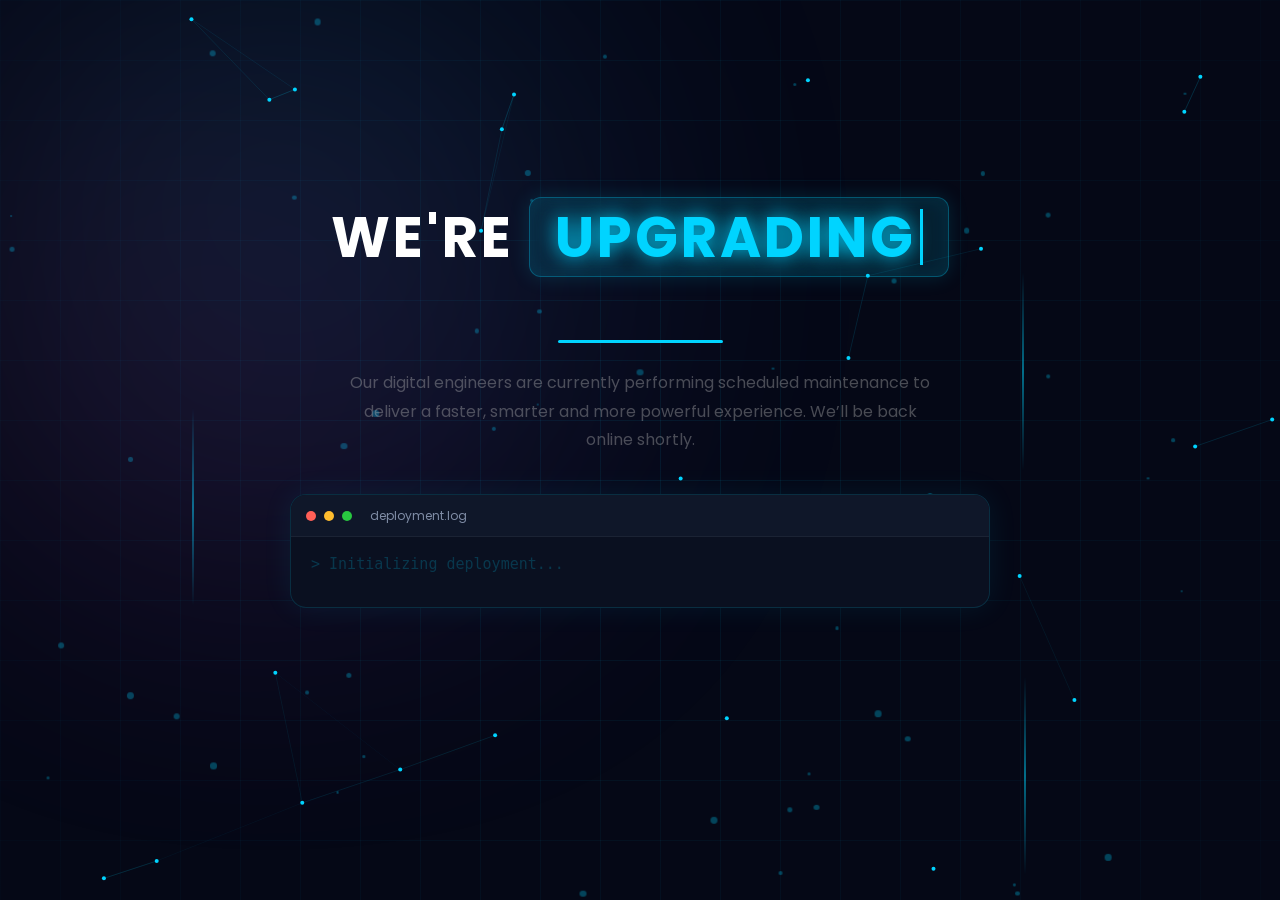
==== index-soumyajeet.html @ 0f1e5fda "V1.0 Maintenance Page" ====
<!DOCTYPE html>
<html lang="en">

<head>
    <meta charset="UTF-8">
    <meta name="viewport" content="width=device-width, initial-scale=1.0">

    <title>Quadricx | Under Maintenance</title>

    <link rel="preconnect" href="https://fonts.googleapis.com">
    <link href="https://fonts.googleapis.com/css2?family=Poppins:wght@300;400;500;600;700&display=swap"
        rel="stylesheet">

    <style>
        * {
            margin: 0;
            padding: 0;
            box-sizing: border-box;
        }

        body {
            font-family: 'Poppins', sans-serif;
            background: #050816;
            overflow: hidden;
            color: white;
        }

        .container {
            width: 100%;
            height: 100vh;
            display: flex;
            justify-content: center;
            align-items: center;
            position: relative;
            flex-direction: column;
        }

        .bg-glow {
            z-index: 1;
        }

        .container {
            z-index: 10;
        }

        /* Animated Background */

        .bg-glow {
            position: absolute;
            width: 700px;
            height: 700px;
            border-radius: 50%;
            background: conic-gradient(#00d4ff,
                    #7b61ff,
                    #ff4fd8,
                    #00d4ff);
            filter: blur(150px);
            opacity: .18;
            animation: rotateGlow 18s linear infinite;
        }

        @keyframes rotateGlow {
            from {
                transform: rotate(0deg);
            }

            to {
                transform: rotate(360deg);
            }
        }

        /* Logo */

        .logo {
            width: 150px;
            margin-bottom: 30px;
            opacity: 0;
            transform: scale(0.5);
        }

        .logo img {
            width: 100%;
        }

        /* Heading */

        h1 {
            font-size: 4rem;
            font-weight: 700;
            letter-spacing: 3px;
            margin-bottom: 20px;
            opacity: 0;
        }

        .desc {
            max-width: 700px;
            text-align: center;
            font-size: 1.1rem;
            color: #bdbdbd;
            line-height: 1.8;
            opacity: 0;
        }

        .line {
            width: 0;
            height: 3px;
            background: #00d4ff;
            margin: 30px auto;
            border-radius: 50px;
        }

        .status {
            margin-top: 30px;
            font-size: 14px;
            letter-spacing: 4px;
            color: #00d4ff;
            opacity: 0;
        }

        /* Floating Particles */

        .particle {
            position: absolute;
            border-radius: 50%;
            background: #00d4ff;
            opacity: .3;
        }

        .footer {
            position: absolute;
            bottom: 30px;
            font-size: 12px;
            color: #888;
            letter-spacing: 2px;
            opacity: 0;
        }


        /*  */
        /*  */
        .highlight {

            display: inline-flex;
            align-items: center;
            justify-content: center;

            min-width: 320px;
            height: 80px;

            padding: 0 25px;

            background: rgba(0, 212, 255, 0.12);

            border: 1px solid rgba(0, 212, 255, 0.3);

            border-radius: 12px;

            color: #00d4ff;

            backdrop-filter: blur(10px);

            box-shadow:
                0 0 20px rgba(0, 212, 255, .15),
                inset 0 0 20px rgba(0, 212, 255, .08);

            position: relative;

            overflow: hidden;
        }

        .highlight::before {

            content: "";

            position: absolute;

            top: 0;
            left: -100%;

            width: 50%;
            height: 100%;

            background:
                linear-gradient(90deg,
                    transparent,
                    rgba(255, 255, 255, .25),
                    transparent);

            animation: scan 4s linear infinite;
        }

        @keyframes scan {

            from {
                left: -100%;
            }

            to {
                left: 200%;
            }
        }

        .highlight::after {
            content: '';
            width: 3px;
            height: 1em;
            background: #00d4ff;
            display: inline-block;
            margin-left: 4px;

            animation: blink 1s infinite;
        }

        @keyframes blink {
            50% {
                opacity: 0;
            }
        }


        .terminal-box {

            width: 700px;
            max-width: 90%;

            margin-top: 35px;

            border-radius: 16px;

            overflow: hidden;

            background: #0a1020;

            border: 1px solid rgba(0, 212, 255, .15);

            backdrop-filter: blur(10px);

            box-shadow:
                0 0 30px rgba(0, 212, 255, .08);
        }

        .terminal-header {

            height: 42px;

            display: flex;
            align-items: center;

            gap: 8px;

            padding: 0 15px;

            background: #0f1729;

            border-bottom:
                1px solid rgba(255, 255, 255, .05);
        }

        .terminal-dot {

            width: 10px;
            height: 10px;

            border-radius: 50%;
        }

        .red {
            background: #ff5f57;
        }

        .yellow {
            background: #febc2e;
        }

        .green {
            background: #28c840;
        }

        .terminal-title {

            margin-left: 10px;

            color: #7f8ca5;

            font-size: 12px;
        }

        .terminal-body {

            padding: 20px;

            min-height: 70px;

            display: flex;
            align-items: center;

            color: #00d4ff;

            font-family: monospace;

            font-size: 15px;
        }

        @media(max-width:768px) {

            h1 {
                font-size: 2.5rem;
                text-align: center;
            }

            .desc {
                padding: 0 25px;
                font-size: 1rem;
            }

            .logo {
                width: 120px;
            }
        }

        .grid-bg {
            position: absolute;
            inset: 0;
            background-image:
                linear-gradient(rgba(0, 212, 255, .08) 1px, transparent 1px),
                linear-gradient(90deg, rgba(0, 212, 255, .08) 1px, transparent 1px);

            background-size: 60px 60px;

            mask-image: radial-gradient(circle at center,
                    rgba(0, 0, 0, 1),
                    rgba(0, 0, 0, .2));

            animation: gridMove 20s linear infinite;
        }

        @keyframes gridMove {
            from {
                transform: translateY(0);
            }

            to {
                transform: translateY(60px);
            }
        }

        .data-stream {
            position: absolute;
            width: 2px;
            height: 200px;

            background:
                linear-gradient(transparent,
                    #00d4ff,
                    transparent);

            opacity: .5;
        }

        .stream1 {
            left: 15%;
        }

        .stream2 {
            right: 20%;
        }

        .stream3 {
            left: 80%;
        }

        #network {
            position: fixed;
            inset: 0;
            width: 100%;
            height: 100%;
            z-index: 20;
            opacity: 1;
            pointer-events: none;
        }

        .social-links {
            margin-top: 40px;

            display: flex;
            gap: 30px;
            flex-wrap: wrap;
            justify-content: center;

            opacity: 0;
        }

        .social-links a {

            color: #00d4ff;
            text-decoration: none;

            border: 1px solid rgba(0, 212, 255, .2);

            padding: 12px 24px;

            border-radius: 50px;

            transition: .3s;
        }

        .social-links a:hover {

            background: #00d4ff;
            color: #050816;

            box-shadow:
                0 0 20px rgba(0, 212, 255, .5);
        }

        @media screen and (max-width: 1366px) {

            h1 {
                font-size: 3.5rem;
            }

            .desc {
                max-width: 600px;
                font-size: 1rem;
            }

            .bg-glow {
                width: 550px;
                height: 550px;
            }

            .social-links {
                gap: 20px;
            }

            .social-links a {
                padding: 10px 20px;
            }
        }


        @media screen and (max-width: 1024px) {

            h1 {
                font-size: 3rem;
                text-align: center;
            }

            .desc {
                max-width: 85%;
                font-size: 0.95rem;
            }

            .status {
                font-size: 12px;
                letter-spacing: 2px;
                text-align: center;
            }

            .bg-glow {
                width: 450px;
                height: 450px;
            }

            .social-links {
                gap: 15px;
                margin-top: 30px;
            }

            .social-links a {
                padding: 10px 18px;
                font-size: 14px;
            }

            .stream3 {
                display: none;
            }
        }

        @media screen and (max-width: 768px) {

            .container {
                padding: 20px;
            }

            h1 {
                font-size: 2.2rem;
                line-height: 1.2;
                letter-spacing: 1px;
                text-align: center;
            }

            .line {
                margin: 20px auto;
            }

            .desc {
                max-width: 100%;
                padding: 0 10px;
                font-size: 0.9rem;
                line-height: 1.7;
            }

            .status {
                font-size: 11px;
                letter-spacing: 1px;
                text-align: center;
                margin-top: 20px;
            }

            .bg-glow {
                width: 300px;
                height: 300px;
                filter: blur(100px);
            }

            .social-links {
                width: 100%;
                gap: 10px;
                margin-top: 25px;
            }

            .social-links a {
                width: 220px;
                text-align: center;
                padding: 12px;
                font-size: 13px;
            }

            .footer {
                bottom: 15px;
                font-size: 10px;
                text-align: center;
            }

            .stream2,
            .stream3 {
                display: none;
            }

            #network {
                opacity: 0.5;
            }
        }

        @media screen and (max-width: 480px) {

            h1 {
                font-size: 1.8rem;
            }

            .desc {
                font-size: 0.85rem;
            }

            .status {
                font-size: 10px;
            }

            .bg-glow {
                width: 250px;
                height: 250px;
            }

            .social-links a {
                width: 180px;
                font-size: 12px;
                padding: 10px;
            }

            .footer {
                font-size: 9px;
            }
        }
    </style>
</head>

<body>
    <div class="grid-bg"></div>
    <div class="bg-glow"></div>
    <div class="data-stream stream1"></div>
    <div class="data-stream stream2"></div>

    <canvas id="network"></canvas>



    <!-- Particles -->
    <div id="particles"></div>

    <div class="container">

        <h1>
            WE'RE
            <span id="rotating-word" class="highlight">
                UPGRADING
            </span>
        </h1>

        <div class="line"></div>
        <p class="desc">
            Our digital engineers are currently performing scheduled maintenance
            to deliver a faster, smarter and more powerful experience.
            We’ll be back online shortly.
        </p>

        <div class="terminal-box">

            <div class="terminal-header">

                <span class="terminal-dot red"></span>
                <span class="terminal-dot yellow"></span>
                <span class="terminal-dot green"></span>

                <span class="terminal-title">
                    deployment.log
                </span>

            </div>

            <div class="terminal-body">

                <div id="terminal-line">
                    > Initializing deployment...
                </div>

            </div>

        </div>


        <div class="data-stream stream3"></div>

        <div class="social-links">

            <a href="https://quadricx.in/" target="_blank">
                WEBSITE
            </a>

            <a href="https://www.instagram.com/quadricx?igsh=MTF1Z3hncjN2eGExeQ==" target="_blank">
                INSTAGRAM
            </a>

            <a href="https://github.com/quadxteam04" target="_blank">
                GITHUB
            </a>

        </div>

        <div class="footer">
            © 2026 QUADRICX
        </div>

    </div>

    <script src="https://cdnjs.cloudflare.com/ajax/libs/gsap/3.12.5/gsap.min.js"></script>

    <script>


        // Rotatng WOrds
        // const words = [
        //     "UPGRADING",
        //     "OPTIMIZING",
        //     "DEPLOYING",
        //     "MODERNIZING",
        //     "SCALING"
        // ];

        // let currentWord = 0;

        // const rotatingWord =
        //     document.getElementById("rotating-word");

        // function rotateWord() {

        //     gsap.to(rotatingWord, {

        //         y: -40,
        //         opacity: 0,

        //         duration: 1,

        //         ease: "power2.in",

        //         onComplete: () => {

        //             currentWord =
        //                 (currentWord + 1) % words.length;

        //             rotatingWord.textContent =
        //                 words[currentWord];

        //             gsap.fromTo(
        //                 rotatingWord,
        //                 {
        //                     y: 40,
        //                     opacity: 0
        //                 },
        //                 {
        //                     y: 0,
        //                     opacity: 1,
        //                     duration: 2,
        //                     ease: "power3.out"
        //                 }
        //             );
        //         }
        //     });
        // }

        // setInterval(rotateWord, 2500);

        // Create Particles

        const words = [
            "UPGRADING",
            "OPTIMIZING",
            "DEPLOYING",
            "SCALING",
            "MODERNIZING"
        ];

        const rotatingWord =
            document.getElementById("rotating-word");

        let wordIndex = 0;
        let charIndex = 0;
        let deleting = false;

        function typeEffect() {

            const currentWord = words[wordIndex];

            gsap.fromTo(
                rotatingWord,
                {
                    textShadow: "0 0 0px #00d4ff"
                },
                {
                    textShadow: "0 0 20px #00d4ff",
                    duration: .3
                }
            );

            if (!deleting) {

                rotatingWord.textContent =
                    currentWord.substring(0, charIndex + 1);

                charIndex++;

                if (charIndex === currentWord.length) {

                    deleting = true;

                    setTimeout(typeEffect, 1500);

                    return;
                }

            } else {

                rotatingWord.textContent =
                    currentWord.substring(0, charIndex - 1);

                charIndex--;

                if (charIndex === 0) {

                    deleting = false;

                    wordIndex =
                        (wordIndex + 1) % words.length;
                }
            }

            setTimeout(
                typeEffect,
                deleting ? 60 : 120
            );
        }

        typeEffect();
        const particleContainer = document.getElementById("particles");

        for (let i = 0; i < 50; i++) {

            let particle = document.createElement("div");
            particle.classList.add("particle");

            let size = Math.random() * 5 + 2;

            particle.style.width = size + "px";
            particle.style.height = size + "px";

            particle.style.left = Math.random() * 100 + "vw";
            particle.style.top = Math.random() * 100 + "vh";

            particleContainer.appendChild(particle);

            gsap.to(particle, {
                y: "random(-120,120)",
                x: "random(-80,80)",
                duration: Math.random() * 8 + 5,
                repeat: -1,
                yoyo: true,
                ease: "sine.inOut"
            });
        }



        // Deployment.log Animation 

        const logs = [

            "> Initializing deployment...",
            "> Updating infrastructure...",
            "> Deploying APIs...",
            "> Optimizing services...",
            "> Running security checks...",
            "> Finalizing release..."
        ];

        let logIndex = 0;

        const terminal =
            document.getElementById("terminal-line");

        setInterval(() => {

            gsap.to(terminal, {

                opacity: 0,
                y: -10,

                duration: .3,

                onComplete: () => {

                    terminal.textContent =
                        logs[logIndex];

                    logIndex =
                        (logIndex + 1) % logs.length;

                    gsap.fromTo(
                        terminal,
                        {
                            opacity: 0,
                            y: 10
                        },
                        {
                            opacity: 1,
                            y: 0,
                            duration: .4
                        }
                    );
                }
            });

        }, 2500);

        // Main Animation Timeline

        const tl = gsap.timeline();

        tl.to(".logo", {
            opacity: 1,
            scale: 1,
            duration: 1.2,
            ease: "back.out(2)"
        })

            .to("h1", {
                opacity: 1,
                y: -10,
                duration: 1
            }, "-=0.6")

            .to(".line", {
                width: "180px",
                duration: 1
            }, "-=0.5")

            .to(".desc", {
                opacity: 1,
                y: -10,
                duration: 1
            }, "-=0.5")

            .to(".status", {
                opacity: 1,
                duration: 0.8
            }, "-=0.3")

            .to(".footer", {
                opacity: 1,
                duration: 0.8
            }, "-=0.3");


        // Floating Logo

        gsap.to(".logo", {
            y: -15,
            duration: 3,
            repeat: -1,
            yoyo: true,
            ease: "sine.inOut"
        });


        // Heading Glow

        gsap.to("h1 span", {
            textShadow: "0 0 20px #00d4ff",
            repeat: -1,
            yoyo: true,
            duration: 1.5
        });



        gsap.to(".stream1", {
            y: window.innerHeight,
            repeat: -1,
            duration: 4,
            ease: "none"
        });

        gsap.to(".stream2", {
            y: window.innerHeight,
            repeat: -1,
            duration: 6,
            ease: "none"
        });

        gsap.to(".stream3", {
            y: window.innerHeight,
            repeat: -1,
            duration: 5,
            ease: "none"
        });

        gsap.to(".social-links", {
            opacity: 1,
            y: -10,
            duration: .8
        }, "-=0.4")

        const canvas = document.getElementById("network");
        const ctx = canvas.getContext("2d");

        canvas.width = window.innerWidth;
        canvas.height = window.innerHeight;

        const nodes = [];

        for (let i = 0; i < 25; i++) {
            nodes.push({
                x: Math.random() * canvas.width,
                y: Math.random() * canvas.height,
                vx: (Math.random() - .5) * 0.4,
                vy: (Math.random() - .5) * 0.4
            });
        }

        function animate() {

            ctx.clearRect(0, 0, canvas.width, canvas.height);

            nodes.forEach(n => {

                n.x += n.vx;
                n.y += n.vy;

                if (n.x < 0 || n.x > canvas.width) n.vx *= -1;
                if (n.y < 0 || n.y > canvas.height) n.vy *= -1;

                ctx.fillStyle = "#00d4ff";
                ctx.beginPath();
                ctx.arc(n.x, n.y, 2, 0, Math.PI * 2);
                ctx.fill();

                nodes.forEach(m => {

                    const dx = n.x - m.x;
                    const dy = n.y - m.y;

                    const dist = Math.sqrt(dx * dx + dy * dy);

                    if (dist < 160) {

                        ctx.strokeStyle =
                            `rgba(0,212,255,${0.12 - (dist / 1600)})`;

                        ctx.beginPath();
                        ctx.moveTo(n.x, n.y);
                        ctx.lineTo(m.x, m.y);
                        ctx.stroke();
                    }

                });

            });

            requestAnimationFrame(animate);
        }

        animate();
    </script>

</body>

</html>
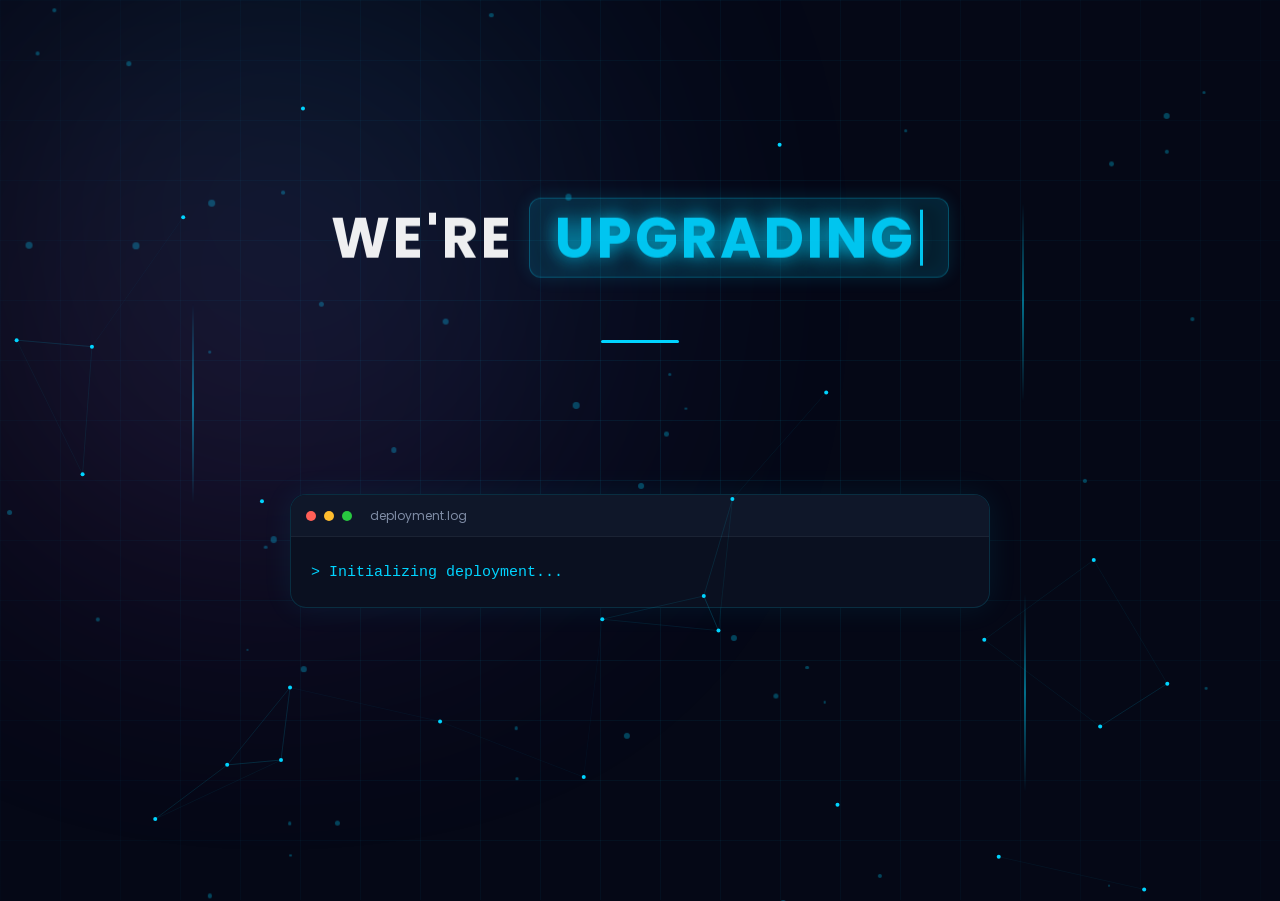
==== commit 30cb11ae: "index-mntc.html" ====
--- a/index-soumyajeet.html
+++ b/index-soumyajeet.html
@@ -644,8 +644,6 @@
             <a href="https://github.com/quadxteam04" target="_blank">
                 GITHUB
             </a>
-
-        </div>
 
         <div class="footer">
             © 2026 QUADRICX
@@ -1013,4 +1011,4 @@
 
 </body>
 
-</html>+</html>
